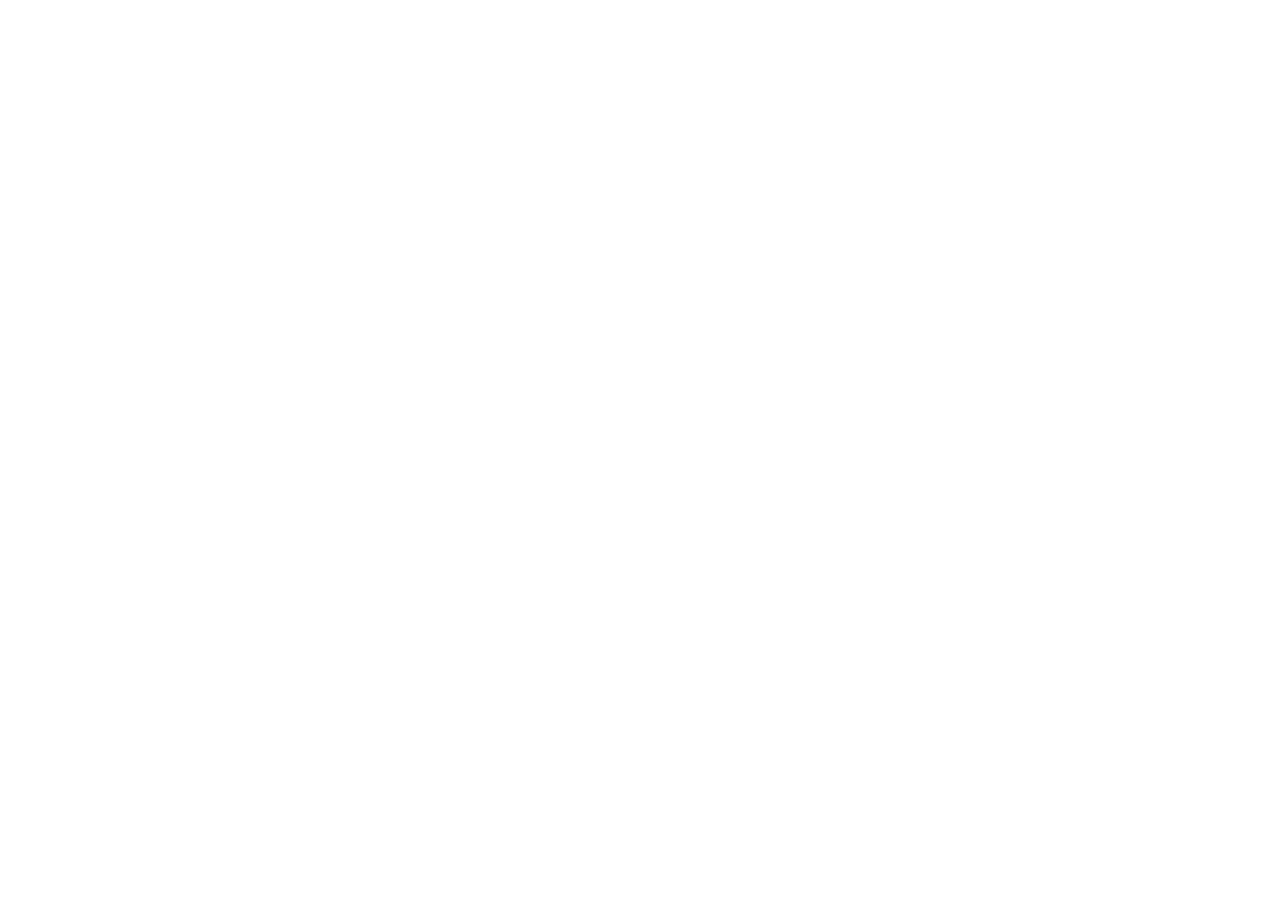
==== index.html @ 91d72693 "pagina principal criada" ====
<!DOCTYPE html>
<html lang="pt-br">
<head>
    <meta charset="UTF-8">
    <meta http-equiv="X-UA-Compatible" content="IE=edge">
    <meta name="viewport" content="width=device-width, initial-scale=1.0">
    
    <link rel="shortcut icon" href="favicon.ico" type="image/x-icon">

    <title>Projeto Redes Sociais</title>

</head>
<body>

    
    
</body>
</html>
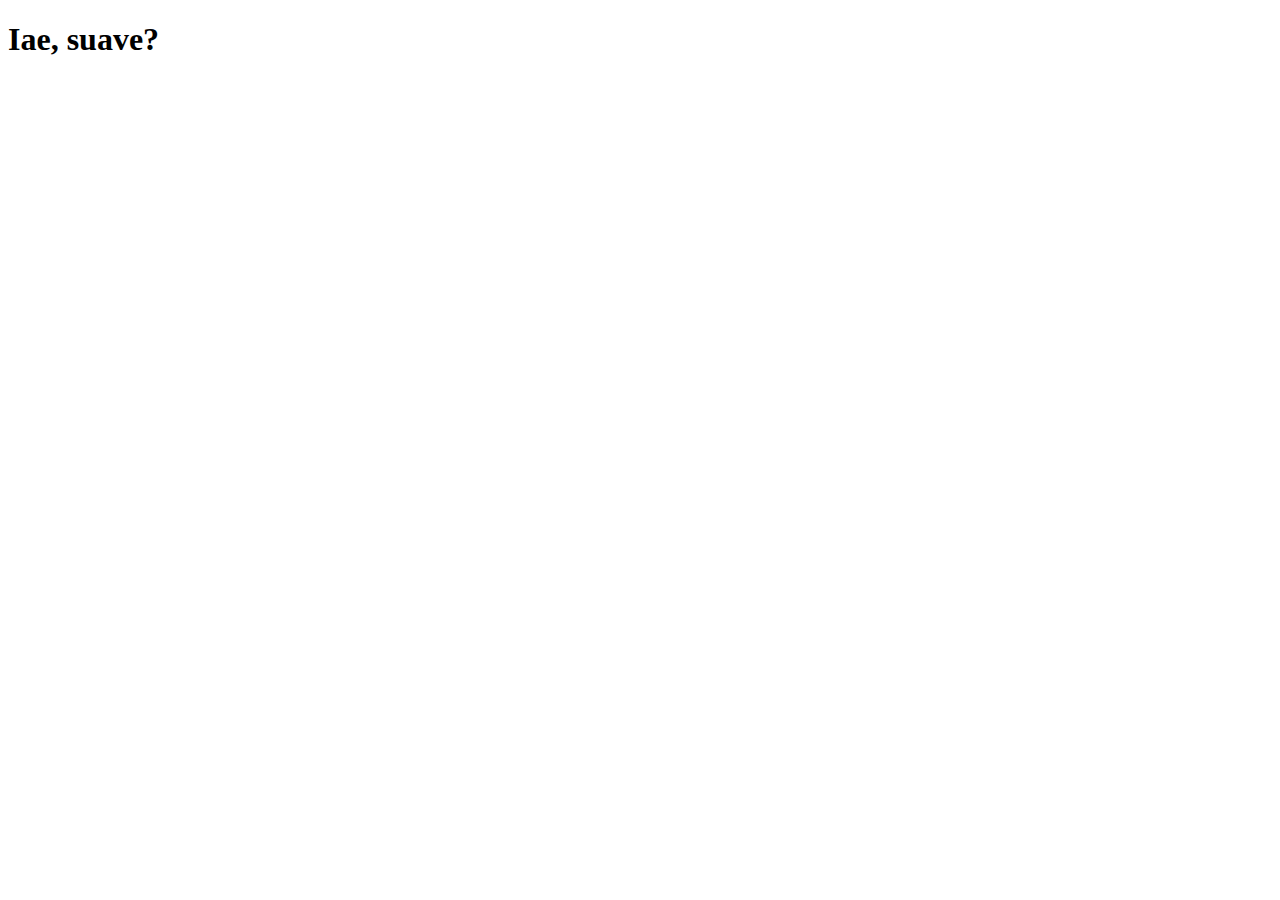
==== commit 9e3c612f: "teste" ====
--- a/index.html
+++ b/index.html
@@ -12,7 +12,7 @@
 </head>
 <body>
 
-    
+    <h1>Iae, suave?</h1>
     
 </body>
 </html>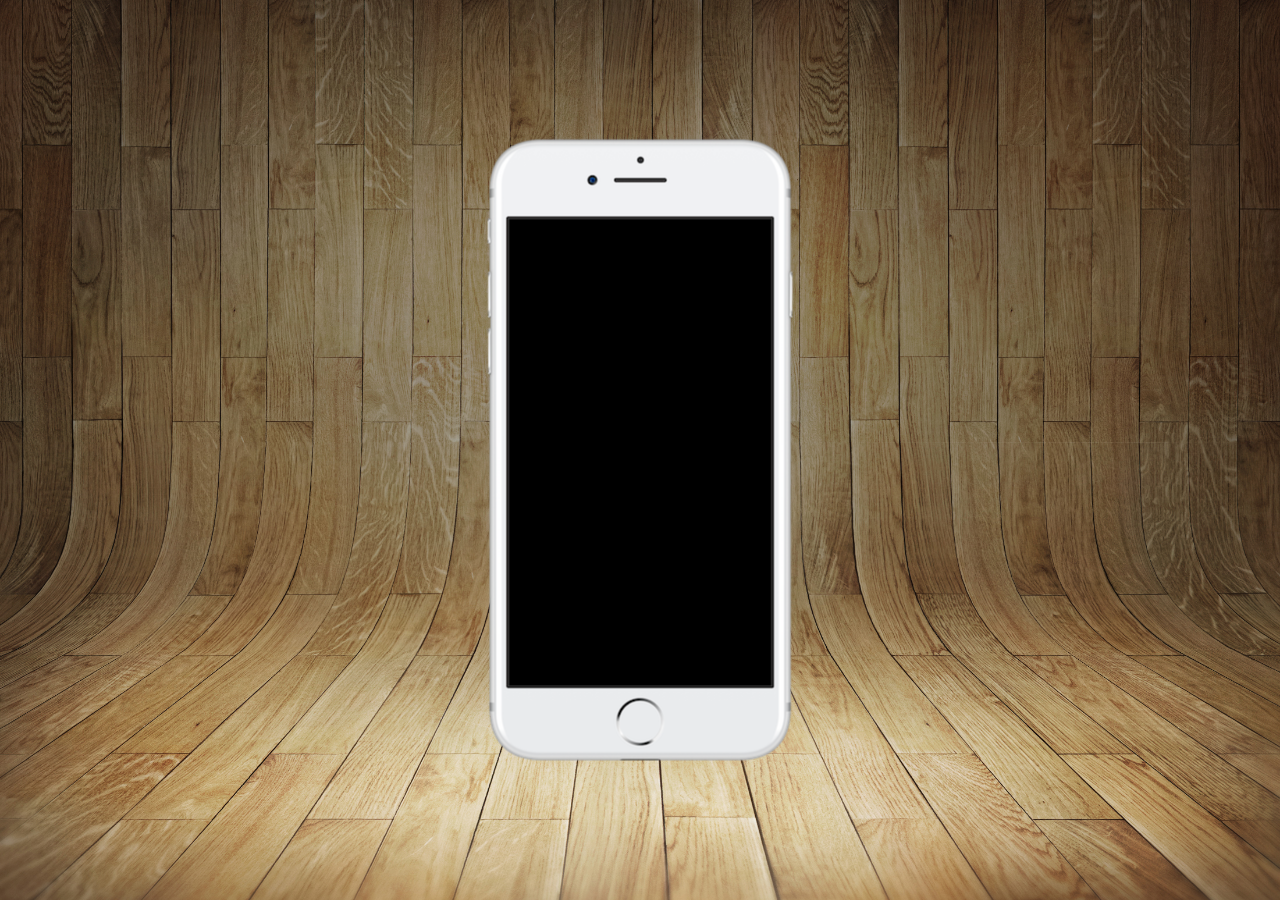
==== commit 90f4f95e: "mexendo no CSS do projedo" ====
--- a/index.html
+++ b/index.html
@@ -6,13 +6,21 @@
     <meta name="viewport" content="width=device-width, initial-scale=1.0">
     
     <link rel="shortcut icon" href="favicon.ico" type="image/x-icon">
+    <link rel="stylesheet" href="estilos/style.css">
 
     <title>Projeto Redes Sociais</title>
 
 </head>
 <body>
+    <main>
+        <section id="telefone">
+            
+        </section>
+        <section id="redes-sociais">
 
-    <h1>Iae, suave?</h1>
+        </section>
+    </main>
+    
     
 </body>
 </html>--- a/estilos/style.css
+++ b/estilos/style.css
@@ -0,0 +1,36 @@
+@charset "UTF-8";
+
+* {
+    margin: 0px;
+    padding: 0px;
+    font-family: Arial, Helvetica, sans-serif;
+}
+
+html, body {
+    height: 100vh;
+    width: 100vw;
+    background-color: black;
+}
+
+body {
+    background: url('../imagens/fundo-madeira.jpg') no-repeat
+    top center;
+    background-size: cover;
+    background-attachment: fixed;
+}
+
+main {
+    height: 100vh;
+    position: relative;
+}
+
+section#telefone {
+    position: absolute;
+    top: 50%;
+    left: 50%;
+    transform: translate(-50%, -50%);
+
+    height: 627px;
+    width: 311px;
+    background: url('../imagens/frame-iphone.png') no-repeat;
+}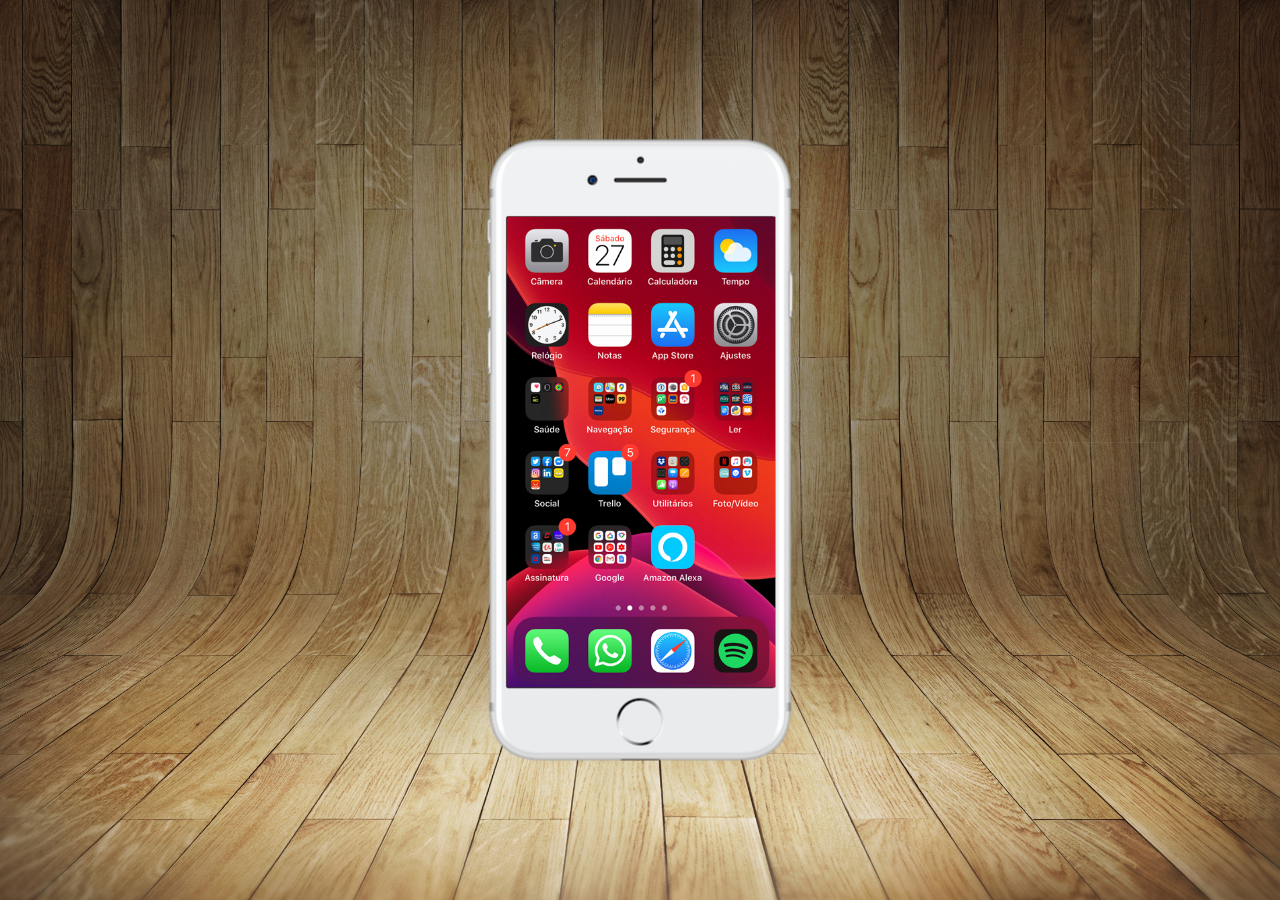
==== commit 65069ac1: "criei a tela home" ====
--- a/index.html
+++ b/index.html
@@ -14,7 +14,7 @@
 <body>
     <main>
         <section id="telefone">
-            
+            <iframe src="home.html" name="tela" id="tela" frameborder="0"></iframe>
         </section>
         <section id="redes-sociais">
 
--- a/estilos/style.css
+++ b/estilos/style.css
@@ -33,4 +33,12 @@
     height: 627px;
     width: 311px;
     background: url('../imagens/frame-iphone.png') no-repeat;
+}
+
+iframe#tela {
+    position: relative;
+    top: 80px;
+    left: 22px;
+    width: 269px;
+    height: 471px;
 }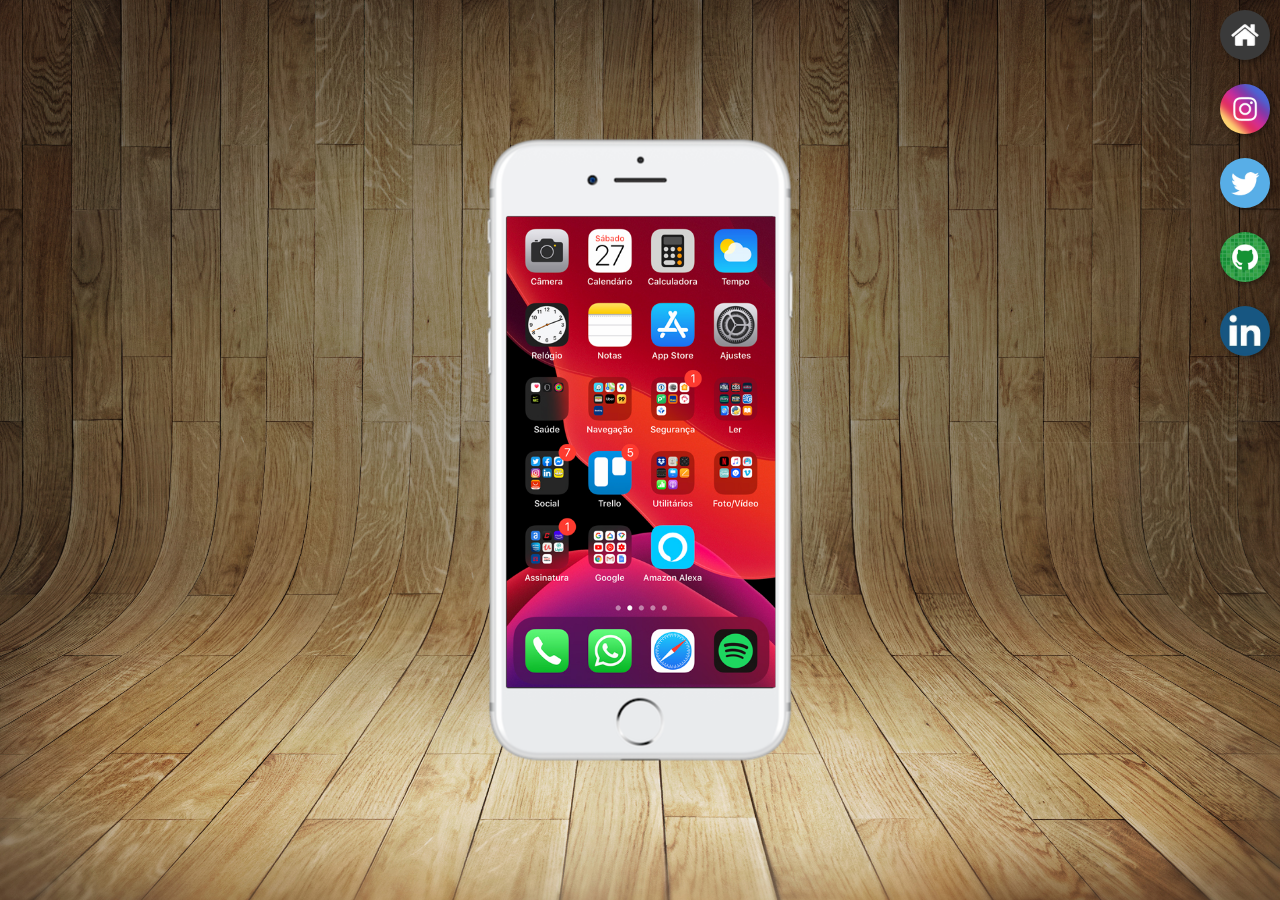
==== commit adb3b4c4: "Criando botoes laterais" ====
--- a/index.html
+++ b/index.html
@@ -14,10 +14,14 @@
 <body>
     <main>
         <section id="telefone">
-            <iframe src="home.html" name="tela" id="tela" frameborder="0"></iframe>
+            <iframe src="home.html" name="tela" id="tela" frameborder="0">Seu navegadoer nao e compativel com isso</iframe>
         </section>
         <section id="redes-sociais">
-
+            <a href="#" target="tela"><img src="imagens/logo-home.jpg" alt="Home"></a><br>
+            <a href="#" target="tela"><img src="imagens/logo-instagram.jpg" alt="Instagram"></a><br>
+            <a href="#" target="tela"><img src="imagens/logo-twitter.jpg" alt="Twitter"></a><br>
+            <a href="#" target="tela"><img src="imagens/logo-github.jpg" alt="Github"></a><br>
+            <a href="#" target="tela"><img src="imagens/logo-linkedin.jpeg" alt="Linkedin"></a><br>
         </section>
     </main>
     
--- a/estilos/style.css
+++ b/estilos/style.css
@@ -41,4 +41,22 @@
     left: 22px;
     width: 269px;
     height: 471px;
+}
+
+section#redes-sociais {
+    text-align: right;
+}
+section#redes-sociais img {
+    width: 50px;
+    margin: 10px;
+    border-radius: 50%;
+    box-shadow: 2px 2px 5px rgba(0, 0, 0, 0.400);
+    box-sizing: border-box;
+}
+
+section#redes-sociais img:hover {
+    border: 2px solid rgba(180, 164, 91, 0.521);
+    transform: translate(-3px, -3px);
+    box-shadow: 5px 5px 10px rgba(0, 0, 0, 0.623);
+    transition: transform .5s, border 1s;
 }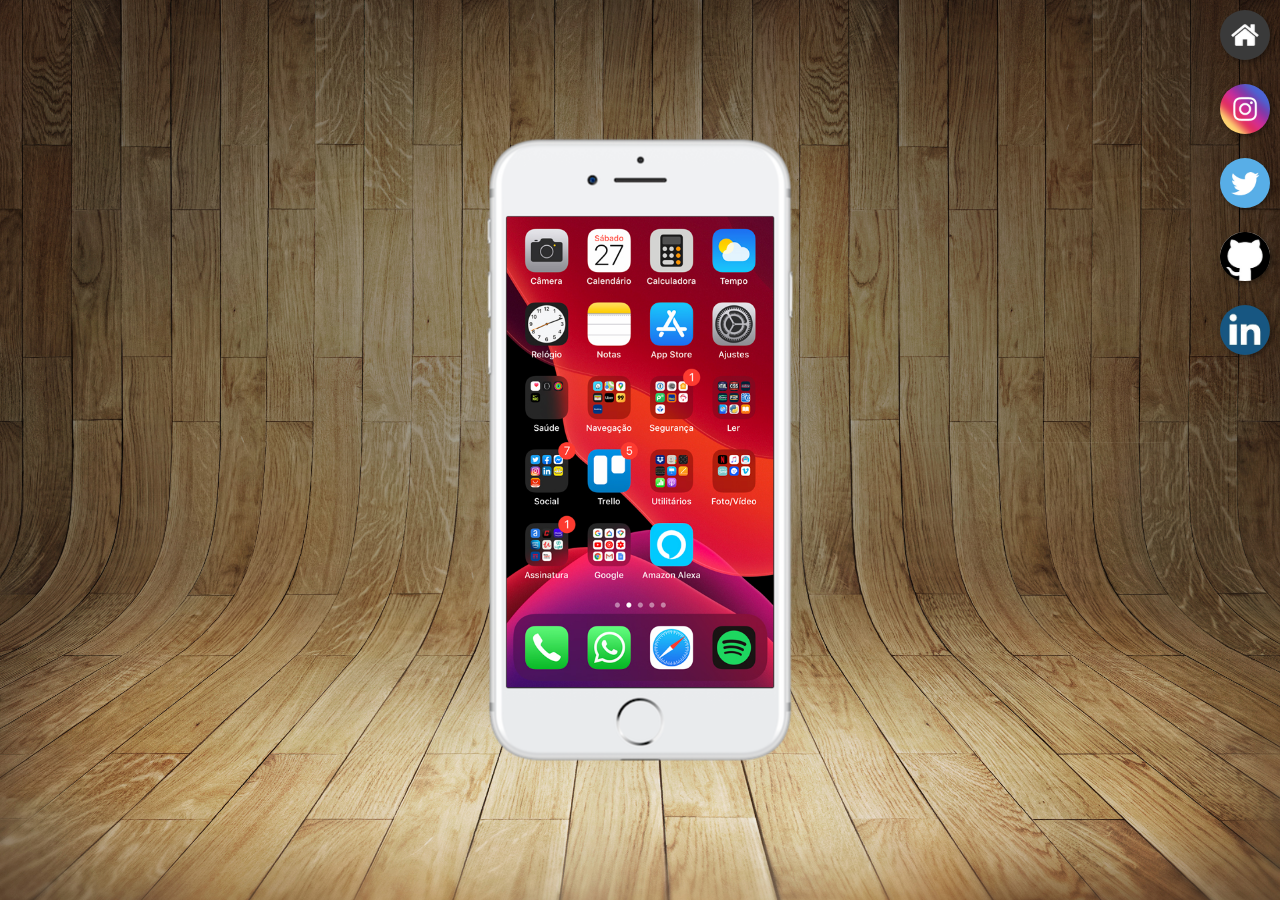
==== commit 88e2b046: "Fazendo os botoes funcionarem" ====
--- a/index.html
+++ b/index.html
@@ -17,10 +17,10 @@
             <iframe src="home.html" name="tela" id="tela" frameborder="0">Seu navegadoer nao e compativel com isso</iframe>
         </section>
         <section id="redes-sociais">
-            <a href="#" target="tela"><img src="imagens/logo-home.jpg" alt="Home"></a><br>
-            <a href="#" target="tela"><img src="imagens/logo-instagram.jpg" alt="Instagram"></a><br>
+            <a href="home.html" target="tela"><img src="imagens/logo-home.jpg" alt="Home"></a><br>
+            <a href="instagram.html" target="tela"><img src="imagens/logo-instagram.jpg" alt="Instagram"></a><br>
             <a href="#" target="tela"><img src="imagens/logo-twitter.jpg" alt="Twitter"></a><br>
-            <a href="#" target="tela"><img src="imagens/logo-github.jpg" alt="Github"></a><br>
+            <a href="#" target="tela"><img src="imagens/logo-github.jpeg" alt="Github"></a><br>
             <a href="#" target="tela"><img src="imagens/logo-linkedin.jpeg" alt="Linkedin"></a><br>
         </section>
     </main>
--- a/estilos/style.css
+++ b/estilos/style.css
@@ -39,7 +39,7 @@
     position: relative;
     top: 80px;
     left: 22px;
-    width: 269px;
+    width: 267px;
     height: 471px;
 }
 
@@ -58,5 +58,5 @@
     border: 2px solid rgba(180, 164, 91, 0.521);
     transform: translate(-3px, -3px);
     box-shadow: 5px 5px 10px rgba(0, 0, 0, 0.623);
-    transition: transform .5s, border 1s;
+    transition: transform .5s, border .7s;
 }